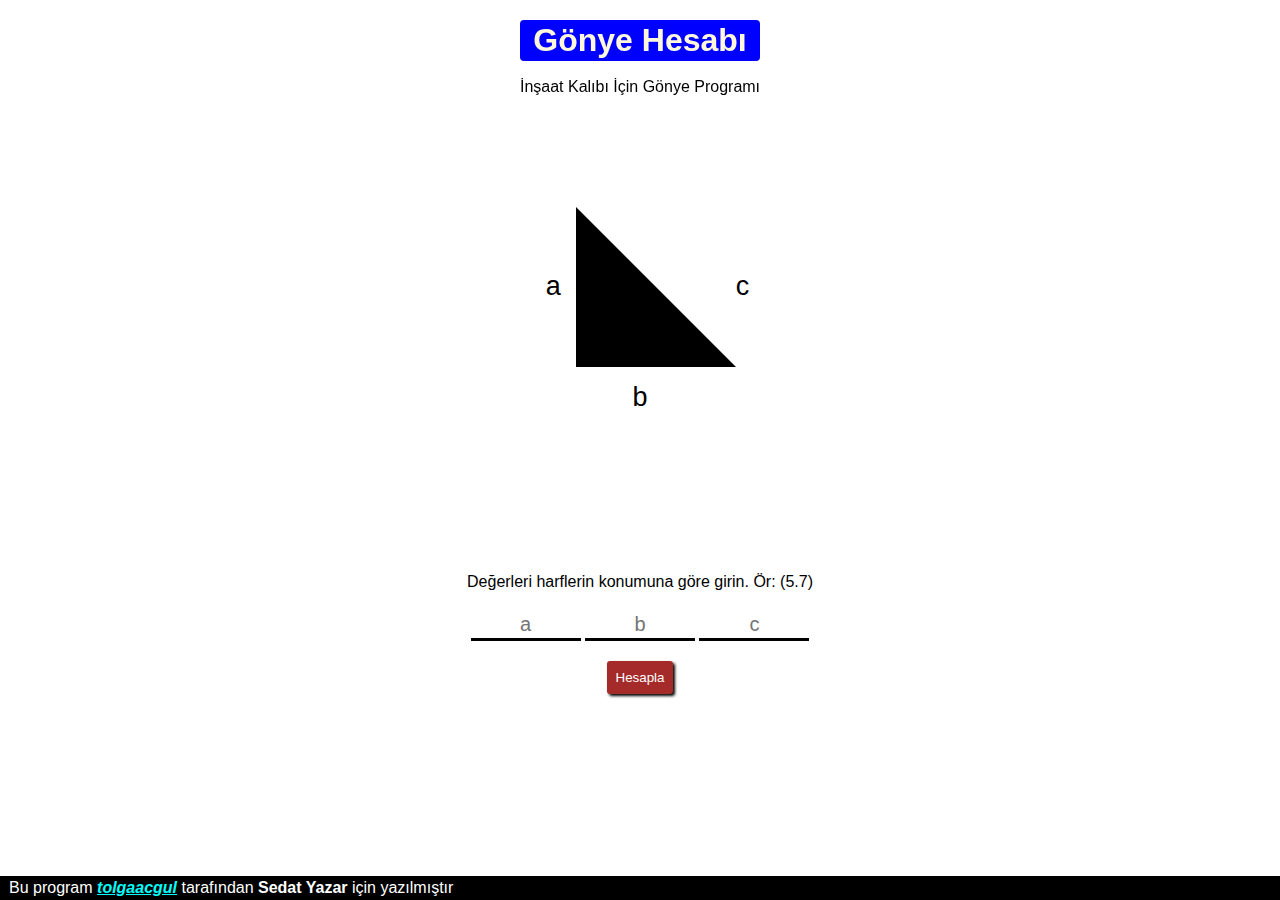
==== assets/projects/hipotenus-araci/index.html @ 7a9059d5 "temize geçildi" ====
<!DOCTYPE html>
<html lang="en">
<head>
  <meta charset="UTF-8">
  <meta http-equiv="X-UA-Compatible" content="IE=edge">
  <meta name="viewport" content="width=device-width, initial-scale=1.0">
  <title>Gönye Aracı</title>
  <link rel="stylesheet" href="style.css">
</head>
<body>
  <section class="container">
    <main>
      <div class="baslik">
        <h1>Gönye Hesabı</h1>
        <p>İnşaat Kalıbı İçin Gönye Programı</p>
      </div>
      <div class="pisagorAlani">
        <div class="container">
          <div class="a"><p id="pA">a</p></div>
          <div class="ucgen"></div>
          <div class="c"><p id="pC">c</p></div>
        </div>
        <div class="b"><p id="pB">b</p></div>
      </div>
      <div class="girdiAlani">
        <div>Değerleri harflerin konumuna göre girin. Ör: (5.7)</div>
        <div>
          <input id="inputA" type="text" placeholder="a">
          <input id="inputB" type="text" placeholder="b">
          <input id="inputC" type="text" placeholder="c">
        </div>
      </div>
      <button id="idOk">Hesapla</button>
      <div class="info">
        <span>Bu program <i> <b> <a href="https://tolgaacgul.github.io/">tolgaacgul</a> </b> </i> tarafından <b>Sedat Yazar</b>  için yazılmıştır</span>
      </div>
    </main>
  </section>
  <script src="main.js"></script>
</body>
</html>
---- assets/projects/hipotenus-araci/style.css ----
*{
    margin: 0;
    padding: 0;
    box-sizing: border-box;
    font-family: Arial, Helvetica, sans-serif;
  }
  main{
    width: 100%;
    max-width: 500px;
    height: 100vh;
    display: flex;
    flex-direction: column;
    justify-content: center;
    align-items: center;
  }
  .container{
    display: flex;
    align-items: center;
    justify-content: center;
  }
  .a{
    text-align: center;
    top: 50px;
    font-size: 27px;
    margin: 15px;
  }
  .b{
    display: block;
    font-size: 27px;
    text-align: center;
    margin: 15px;
  }
  .c{
    text-align: center;
    top: 50px;
    font-size: 27px;
  }
  .ucgen {
    width: 0; 
    height: 0;
    border-top: 80px solid transparent;
    border-right: 80px solid transparent; 
    border-bottom: 80px solid ; 
    border-left: 80px solid ; 
  }
  .baslik{
    top: 0px;
    text-align: center;
    position: fixed;
    margin-top: 20px;
  }
  .baslik h1{
    background-color: blue; 
    padding: 2px;
    color: cornsilk;
    border-radius: 4px;
    margin-bottom: 17px;
  }
  .girdiAlani{
    text-align: center;
    margin-top: 25%;
  }
  .girdiAlani div{
    margin: 20px 0px;
  }
  .girdiAlani div input{
    background-color: rgb(255, 255, 255);
    color: black;
    padding: 5px;
    width: 22%;
    height: 30px;
    font-size: 20px;
    border:none;
    border-bottom:solid ;
    text-align: center;
    outline:none
  }
  .girdiAlani div input:focus{
    font-size: 18px;
    cursor: pointer;
    width: 50%;
    
  }
  .info{
    padding: 3px 9px;
    position: fixed;
    bottom: 0;
    background-color: black;
    color: white;
    width: 100%;
    border: none;
  }
  .info a{
    color: aqua;
  }
  #idOk{
    padding: 9px;
    background-color: brown;
    color: white;
    border: none;
    border-radius: 3px;
    box-shadow: 2px 2px 3px black;
  }
  #idOk:hover{
    background-color: rgb(163, 60, 60);
    cursor: pointer;
    outline:none
  }
  #idOk:active{
    background-color: rgb(161, 71, 71);
    box-shadow: 1px 1px 3px black;
    outline:none
  }
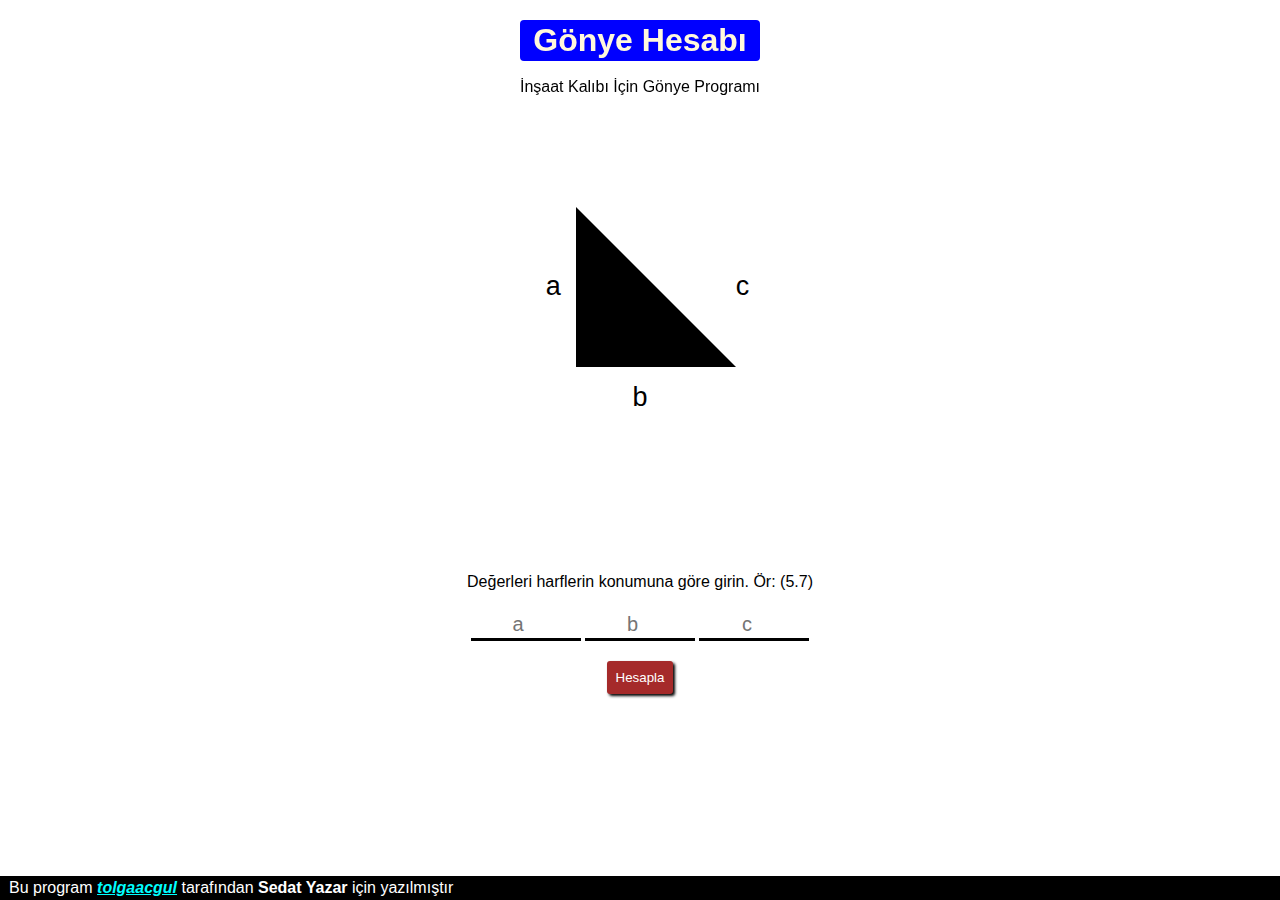
==== commit 9da34201: "girdiler numeric oldu" ====
--- a/assets/projects/hipotenus-araci/index.html
+++ b/assets/projects/hipotenus-araci/index.html
@@ -10,10 +10,12 @@
 <body>
   <section class="container">
     <main>
+      <!-- head -->
       <div class="baslik">
         <h1>Gönye Hesabı</h1>
         <p>İnşaat Kalıbı İçin Gönye Programı</p>
       </div>
+      <!-- pisagor -->
       <div class="pisagorAlani">
         <div class="container">
           <div class="a"><p id="pA">a</p></div>
@@ -22,12 +24,13 @@
         </div>
         <div class="b"><p id="pB">b</p></div>
       </div>
+      <!-- input -->
       <div class="girdiAlani">
         <div>Değerleri harflerin konumuna göre girin. Ör: (5.7)</div>
         <div>
-          <input id="inputA" type="text" placeholder="a">
-          <input id="inputB" type="text" placeholder="b">
-          <input id="inputC" type="text" placeholder="c">
+          <input id="inputA" type="number" pattern="[0-9]*" inputmode="numeric" placeholder="a">
+          <input id="inputB" type="number" pattern="[0-9]*" inputmode="numeric" placeholder="b">
+          <input id="inputC" type="number" pattern="[0-9]*" inputmode="numeric" placeholder="c">
         </div>
       </div>
       <button id="idOk">Hesapla</button>
--- a/assets/projects/hipotenus-araci/style.css
+++ b/assets/projects/hipotenus-araci/style.css
@@ -42,6 +42,7 @@
     border-right: 80px solid transparent; 
     border-bottom: 80px solid ; 
     border-left: 80px solid ; 
+    position: sticky;
   }
   .baslik{
     top: 0px;
@@ -59,6 +60,8 @@
   .girdiAlani{
     text-align: center;
     margin-top: 25%;
+    position: sticky;
+    margin-bottom: 0px;
   }
   .girdiAlani div{
     margin: 20px 0px;
@@ -89,6 +92,7 @@
     color: white;
     width: 100%;
     border: none;
+
   }
   .info a{
     color: aqua;
@@ -100,6 +104,8 @@
     border: none;
     border-radius: 3px;
     box-shadow: 2px 2px 3px black;
+    position: sticky;
+    margin-bottom: 0px;
   }
   #idOk:hover{
     background-color: rgb(163, 60, 60);
